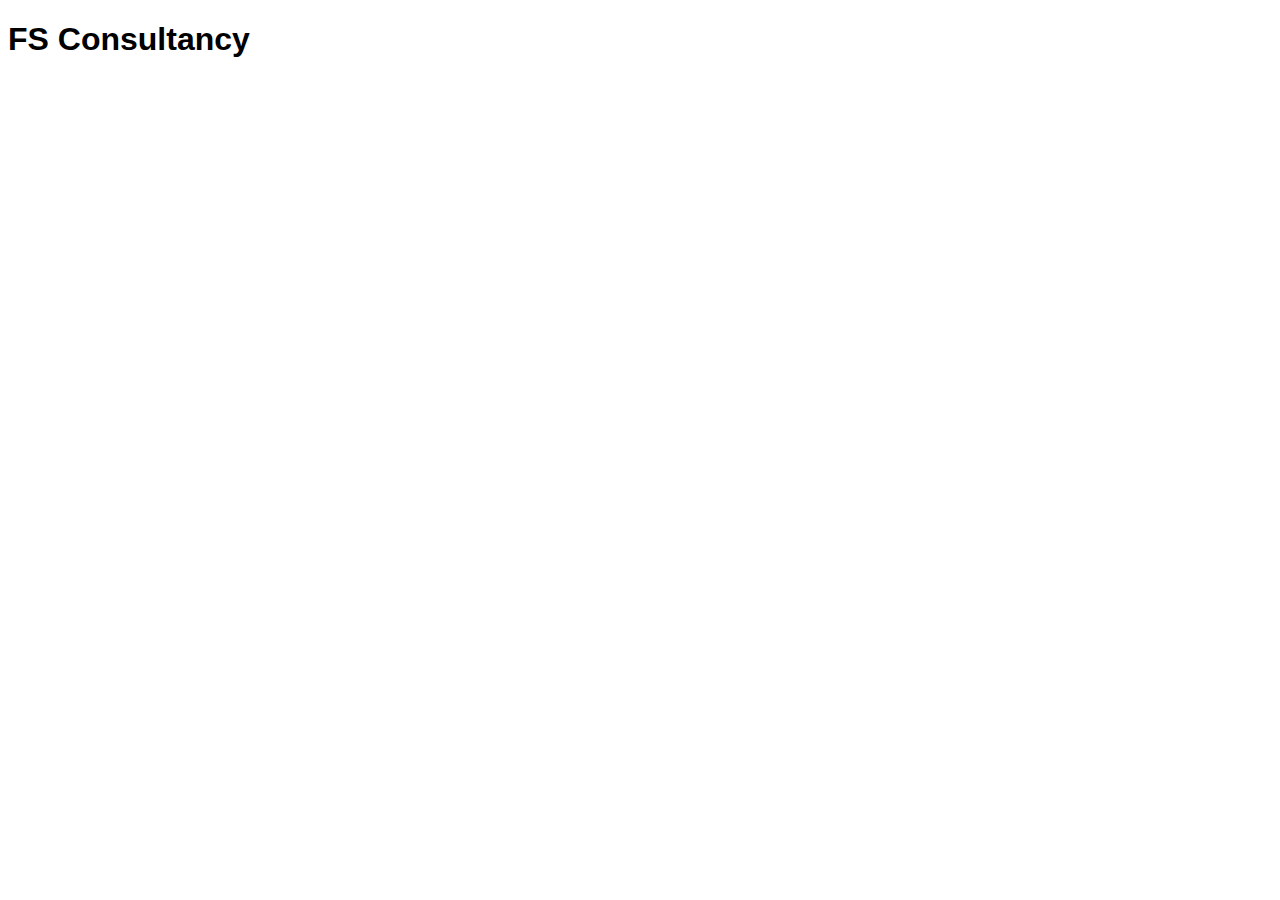
==== index.html @ ae6d1261 "stylesheeting" ====
<!DOCTYPE html>
<html lang="en">
<head>
  <meta charset="UTF-8">
  <meta name="viewport" content="width=device-width, initial-scale=1.0">
  <link rel="stylesheet" href="stylesheet.css">
  <title>FS Consultancy</title>
</head>
<body>
  <h1>FS Consultancy</h1>
</body>
</html>
---- stylesheet.css ----
body{
  font-family: 'Futura', sans-serif;
}
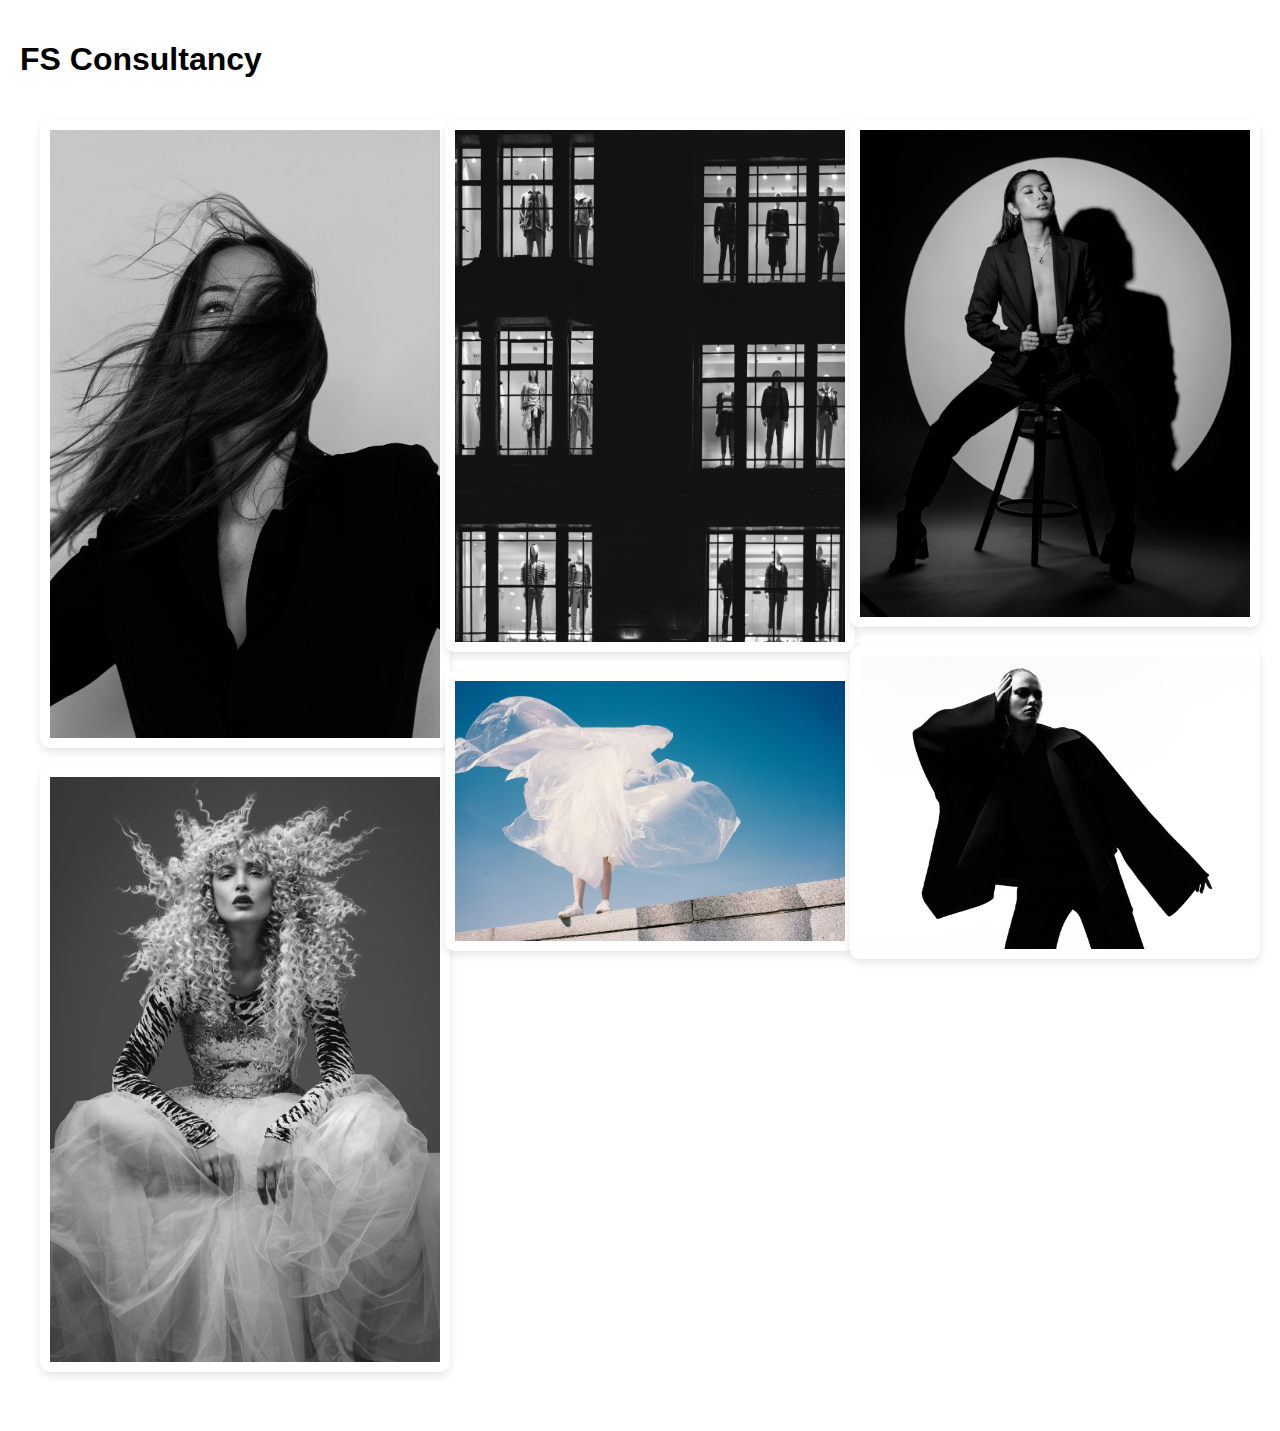
==== commit d702f412: "setting up" ====
--- a/index.html
+++ b/index.html
@@ -9,4 +9,22 @@
 <body>
   <h1>FS Consultancy</h1>
 </body>
+<div>
+  <!-- navbar and title -->
+</div>
+
+<div class="masonry-gallery">
+  <div class="masonry-item"><img src="mediaPint/ayo-ogunseinde-UqT55tGBqzI-unsplash.jpg" alt="Image 1"></div>
+  <div class="masonry-item"><img src="mediaPint/ben-scott-bCnM5P0gcpY-unsplash.jpg" alt="Image 2"></div>
+  <div class="masonry-item"><img src="mediaPint/clem-onojeghuo-HpEDSZukJqk-unsplash.jpg" alt="Image 3"></div>
+  <div class="masonry-item"><img src="mediaPint/karina-tess-H14pfhlfr24-unsplash.jpg" alt="Image 4"></div>
+  <div class="masonry-item"><img src="mediaPint/happy-face-emoji-mZ7ZsqrG4is-unsplash.jpg" alt="Image 5"></div>
+  <div class="masonry-item"><img src="mediaPint/malicki-m-beser-PKMvkg7vnUo-unsplash.jpg" alt="Image 6"></div>
+</div>
+</div>
+
+<div>
+  <!-- contact -->
+</div>
+</div>
 </html>--- a/stylesheet.css
+++ b/stylesheet.css
@@ -1,3 +1,44 @@
 body{
-  font-family: 'Futura', sans-serif;
-}+  font-family: 'Futura', sans-serif; 
+  padding: 20px;
+  margin: 0;
+}
+
+/* masonry project */
+.masonry-gallery {
+  column-count: 3; 
+  column-gap: 15px; 
+  padding: 20px;
+}
+
+.masonry-item {
+  display: inline-block;
+  width: 100%;
+  margin-bottom: 15px;
+}
+
+.masonry-item img {
+  width: 100%;
+  display: block;
+  border: 10px solid white; 
+  border-radius: 10px; 
+  box-shadow: 0px 4px 8px rgba(0, 0, 0, 0.1);
+  transition: transform 0.3s ease-in-out;
+}
+
+.masonry-item:hover img {
+  transform: scale(1.05);
+}
+
+/* Responsive Masonry */
+@media (max-width: 1024px) {
+  .masonry-gallery {
+    column-count: 2; 
+  }
+}
+
+@media (max-width: 600px) {
+  .masonry-gallery {
+    column-count: 2; 
+  }
+}
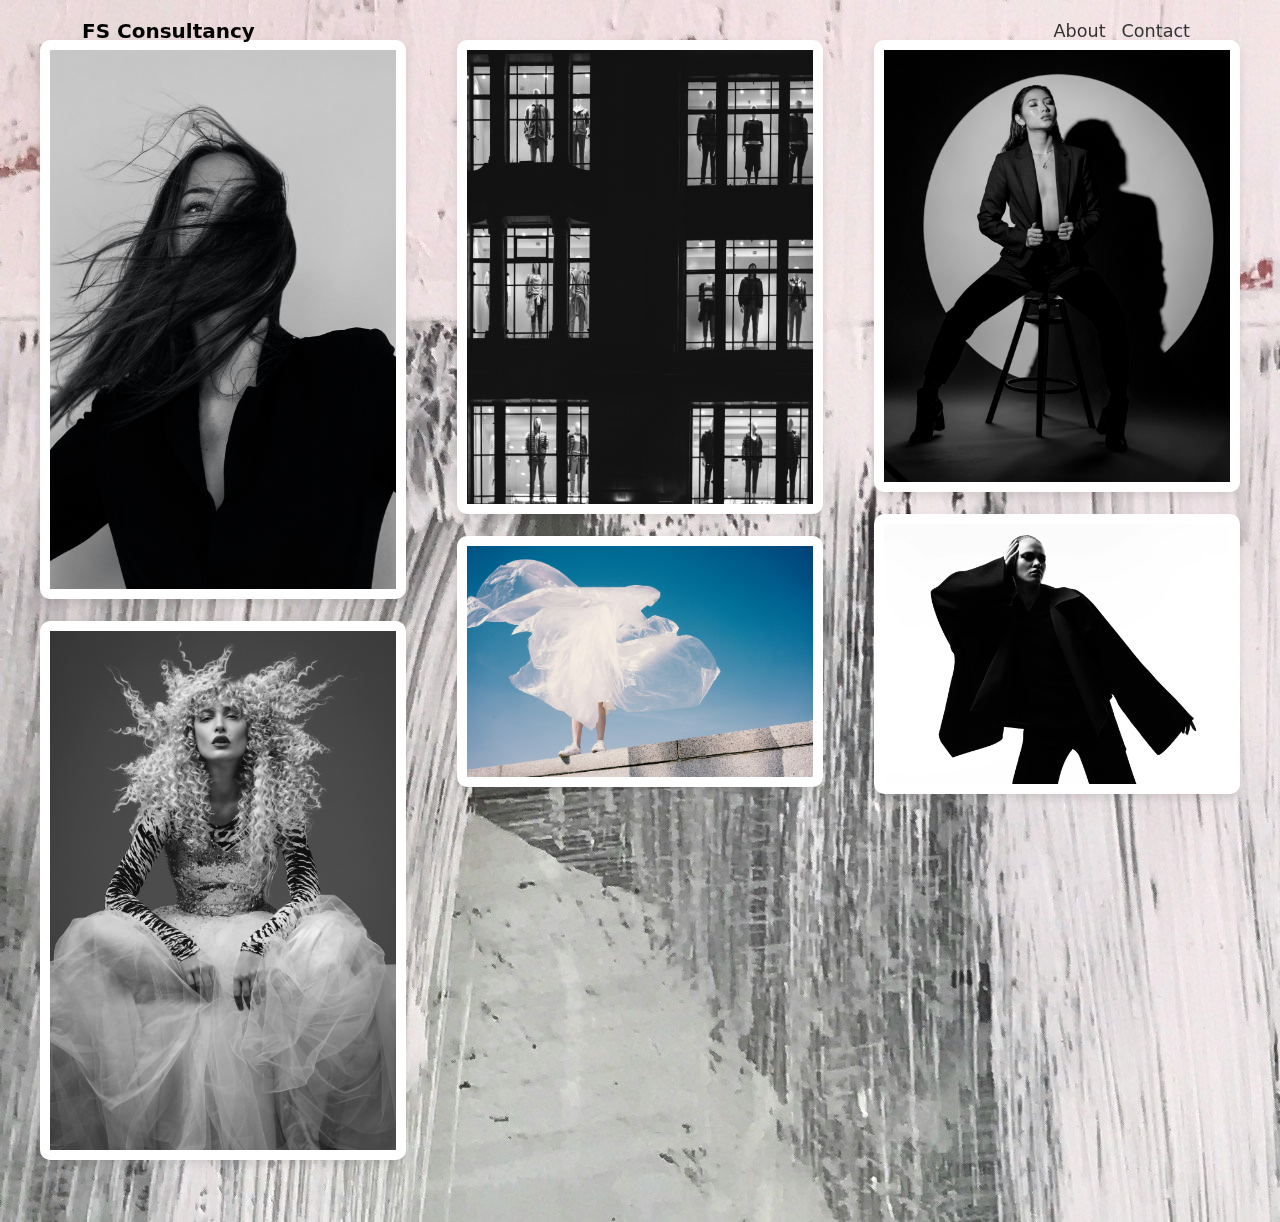
==== commit 7ab2190e: "Merge pull request #1 from cactusballs/edits" ====
--- a/index.html
+++ b/index.html
@@ -4,14 +4,30 @@
   <meta charset="UTF-8">
   <meta name="viewport" content="width=device-width, initial-scale=1.0">
   <link rel="stylesheet" href="stylesheet.css">
+  <link rel="stylesheet" href="https://cdn.jsdelivr.net/npm/bootstrap@5.3.2/dist/css/bootstrap.min.css">
+  <link rel="stylesheet" href="https://cdn.jsdelivr.net/npm/bootstrap-icons/font/bootstrap-icons.css">
   <title>FS Consultancy</title>
 </head>
 <body>
-  <h1>FS Consultancy</h1>
-</body>
-<div>
-  <!-- navbar and title -->
-</div>
+  <nav class="navbar navbar-expand-lg fixed-top">
+    <div class="container">
+      <a class="navbar-brand" href="#">FS Consultancy</a>
+      <button class="navbar-toggler" type="button" data-bs-toggle="collapse" data-bs-target="#navbarNav">
+        <span class="navbar-toggler-icon"></span>
+      </button>
+      <div class="collapse navbar-collapse" id="navbarNav">
+        <ul class="navbar-nav ms-auto">
+          <li class="nav-item">
+            <a class="nav-link" href="#">About</a>
+          </li>
+          <li class="nav-item">
+            <a class="nav-link" href="#">Contact</a>
+          </li>
+        </ul>
+      </div>
+    </div>
+  </nav>    
+
 
 <div class="masonry-gallery">
   <div class="masonry-item"><img src="mediaPint/ayo-ogunseinde-UqT55tGBqzI-unsplash.jpg" alt="Image 1"></div>
@@ -27,4 +43,5 @@
   <!-- contact -->
 </div>
 </div>
+</body>
 </html>--- a/stylesheet.css
+++ b/stylesheet.css
@@ -2,12 +2,70 @@
   font-family: 'Futura', sans-serif; 
   padding: 20px;
   margin: 0;
+  background-image: url('backgroundImages/josep-martins-l3-erg8nPRU-unsplash.jpg');
+}
+
+/* Navvy b */
+.navbar {
+  width: 100%;
+  background: transparent;
+  box-shadow: none;
+  padding: 15px 20px;
+  margin-bottom: 5vh;
+}
+
+.navbar-brand {
+  font-size: 1.5rem;
+  font-weight: bold;
+}
+
+.navbar-nav .nav-link {
+  font-size: 1.1rem;
+  color: #333;
+  padding: 10px 15px;
+}
+
+.navbar-nav .nav-link:hover {
+  color: #555;
+}
+
+/* Mobile Styles */
+@media (max-width: 991px) {
+  .navbar {
+    padding: 10px 15px;
+  }
+
+  .navbar-toggler {
+    border: none;
+    outline: none;
+  }
+
+  .navbar-toggler-icon {
+    width: 30px;
+    height: 30px;
+  }
+
+  .navbar-collapse {
+    text-align: center;
+    background: rgba(255, 255, 255, 0.9);
+    padding: 10px;
+  }
+
+  .navbar-nav {
+    width: 100%;
+  }
+
+  .navbar-nav .nav-link {
+    padding: 10px;
+    display: block;
+    font-size: 1.2rem;
+  }
 }
 
 /* masonry project */
 .masonry-gallery {
   column-count: 3; 
-  column-gap: 15px; 
+  column-gap: 4vw; 
   padding: 20px;
 }
 
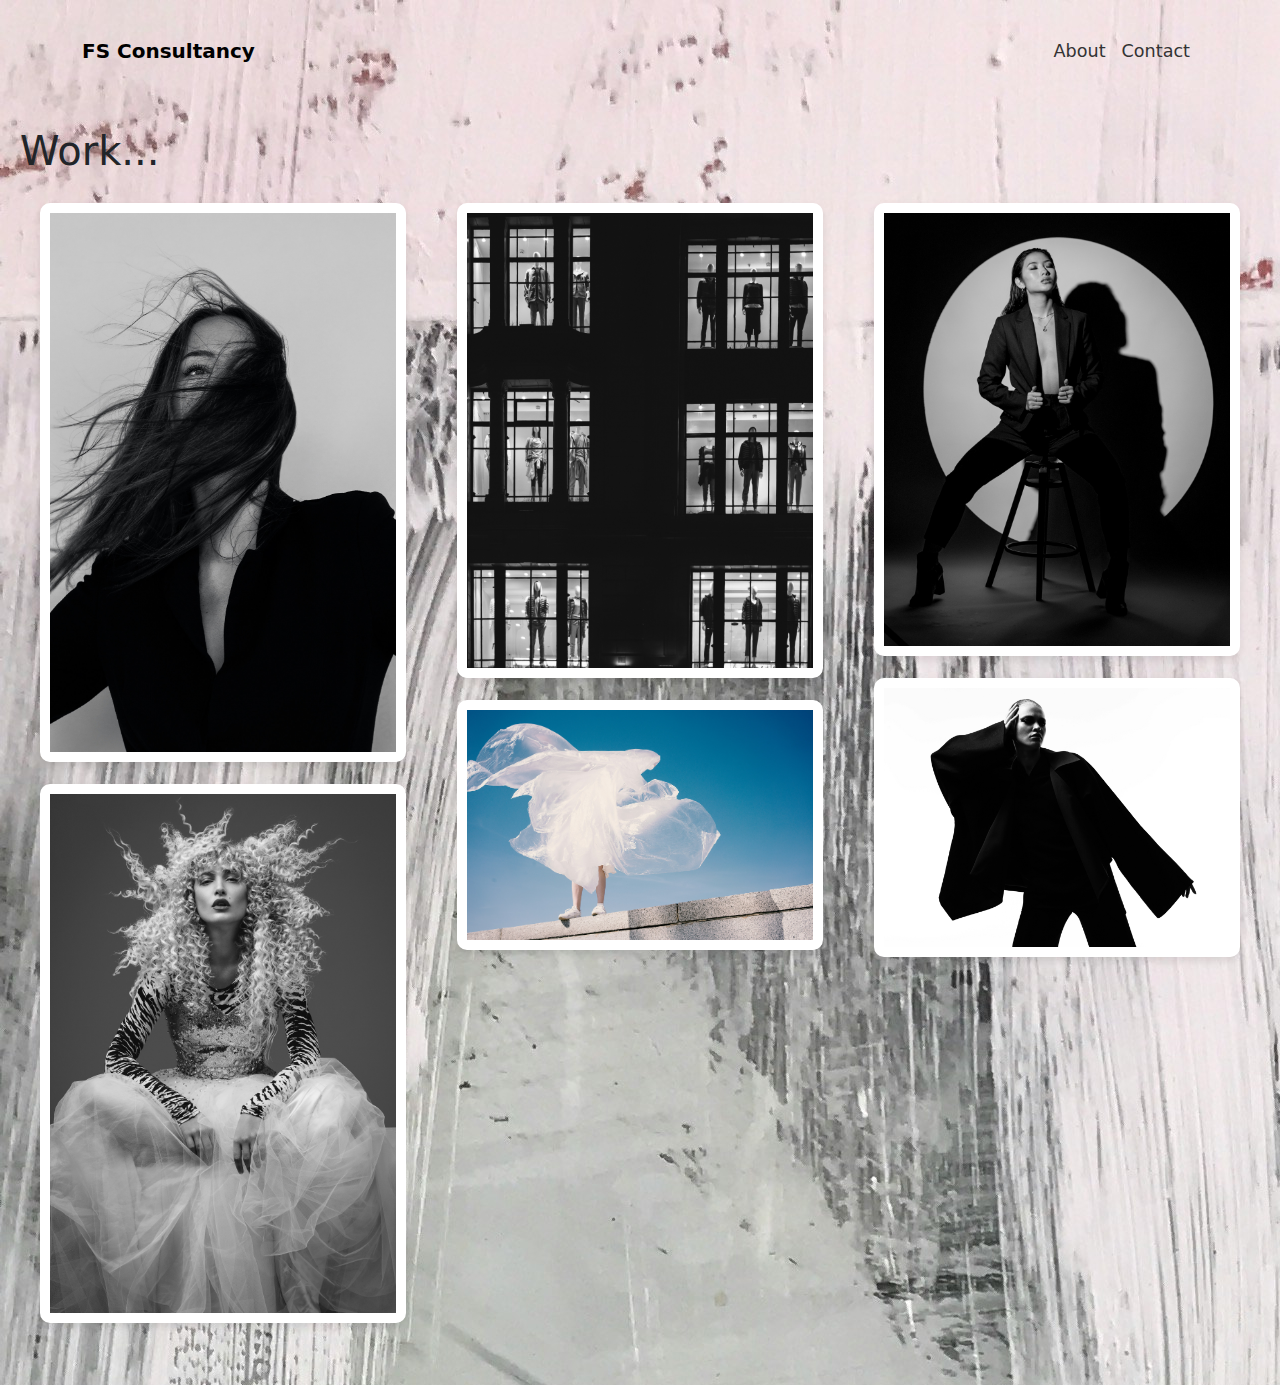
==== commit f16344d1: "almost there" ====
--- a/index.html
+++ b/index.html
@@ -6,10 +6,13 @@
   <link rel="stylesheet" href="stylesheet.css">
   <link rel="stylesheet" href="https://cdn.jsdelivr.net/npm/bootstrap@5.3.2/dist/css/bootstrap.min.css">
   <link rel="stylesheet" href="https://cdn.jsdelivr.net/npm/bootstrap-icons/font/bootstrap-icons.css">
+  <script src="https://cdn.jsdelivr.net/npm/@popperjs/core@2.11.6/dist/umd/popper.min.js" defer></script>
+  <script src="https://cdn.jsdelivr.net/npm/bootstrap@5.3.2/dist/js/bootstrap.min.js" defer></script>
   <title>FS Consultancy</title>
 </head>
 <body>
-  <nav class="navbar navbar-expand-lg fixed-top">
+<div class="nav">
+  <nav class="navbar navbar-expand-lg top">
     <div class="container">
       <a class="navbar-brand" href="#">FS Consultancy</a>
       <button class="navbar-toggler" type="button" data-bs-toggle="collapse" data-bs-target="#navbarNav">
@@ -18,7 +21,7 @@
       <div class="collapse navbar-collapse" id="navbarNav">
         <ul class="navbar-nav ms-auto">
           <li class="nav-item">
-            <a class="nav-link" href="#">About</a>
+            <a class="nav-link" href="about/about.html">About</a>
           </li>
           <li class="nav-item">
             <a class="nav-link" href="#">Contact</a>
@@ -27,8 +30,10 @@
       </div>
     </div>
   </nav>    
-
-
+</div>
+<div class="work">
+  <h1>Work...</h1>
+</div>
 <div class="masonry-gallery">
   <div class="masonry-item"><img src="mediaPint/ayo-ogunseinde-UqT55tGBqzI-unsplash.jpg" alt="Image 1"></div>
   <div class="masonry-item"><img src="mediaPint/ben-scott-bCnM5P0gcpY-unsplash.jpg" alt="Image 2"></div>
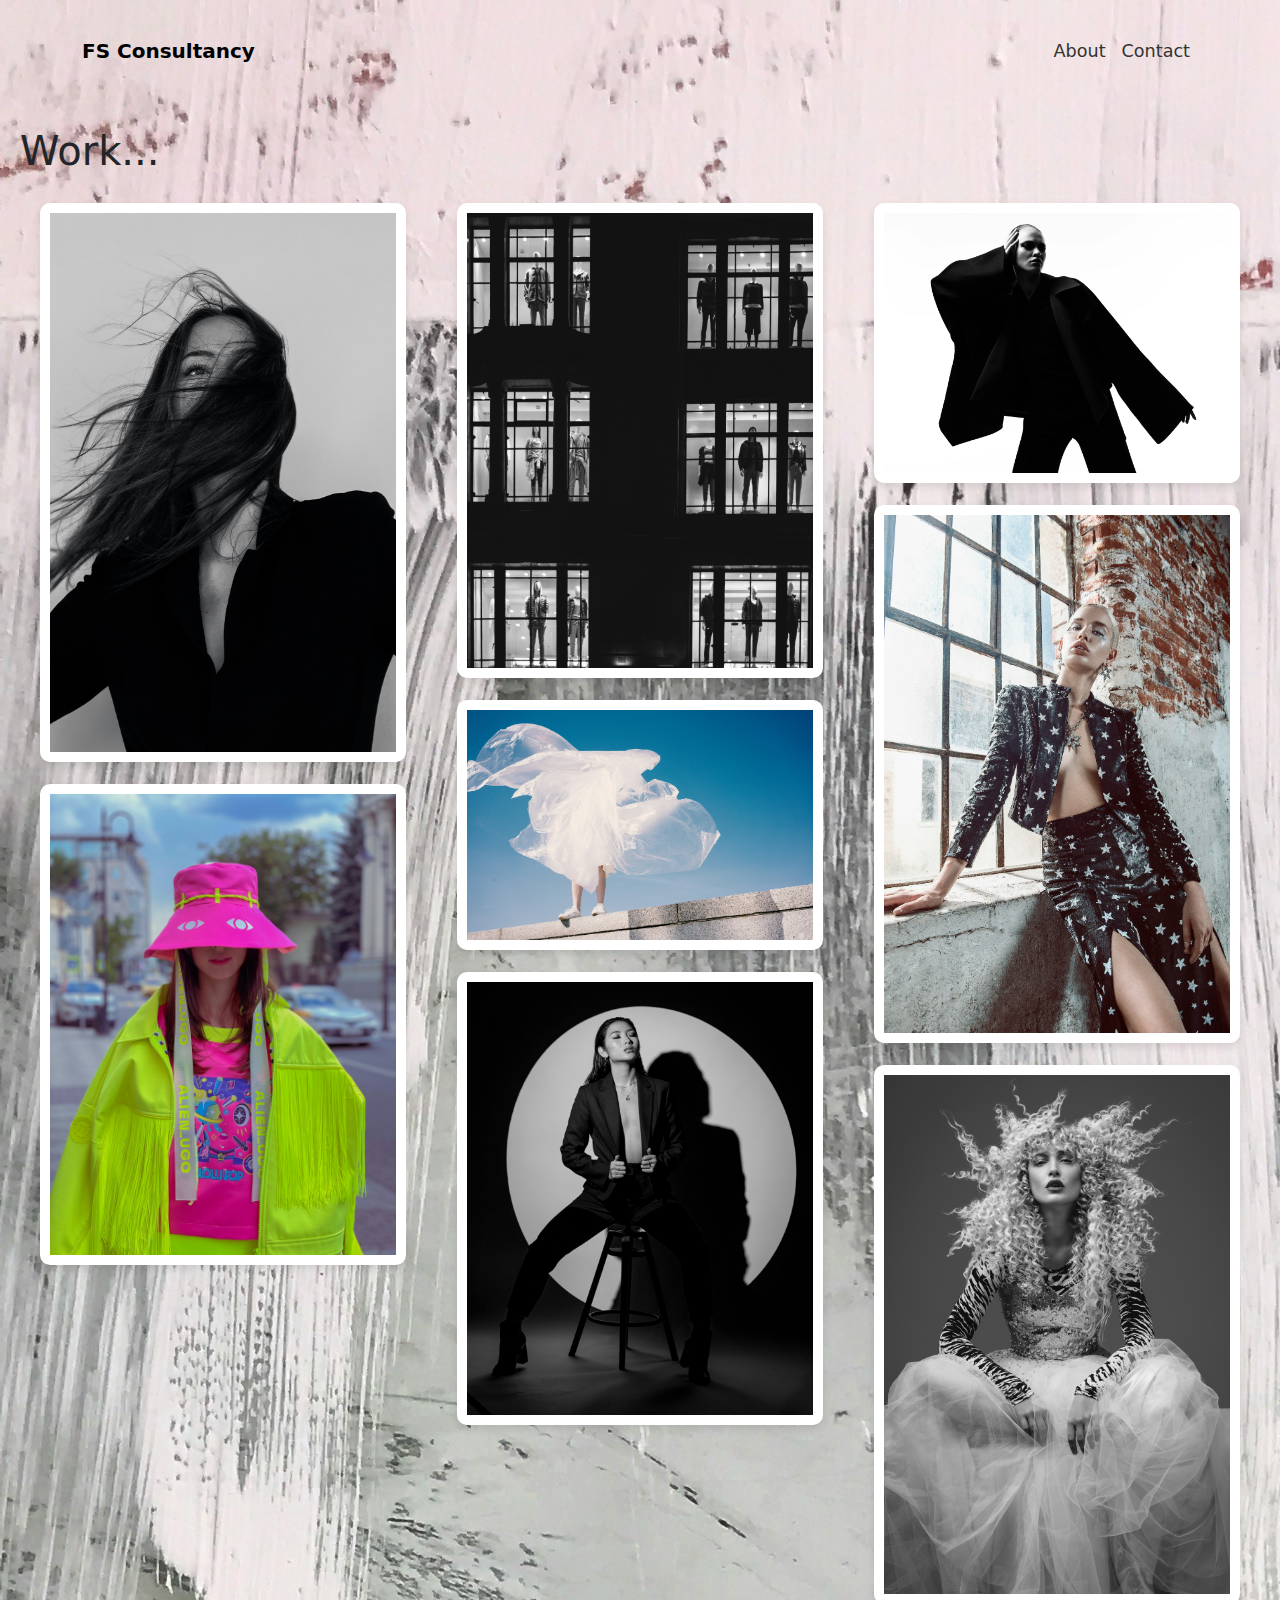
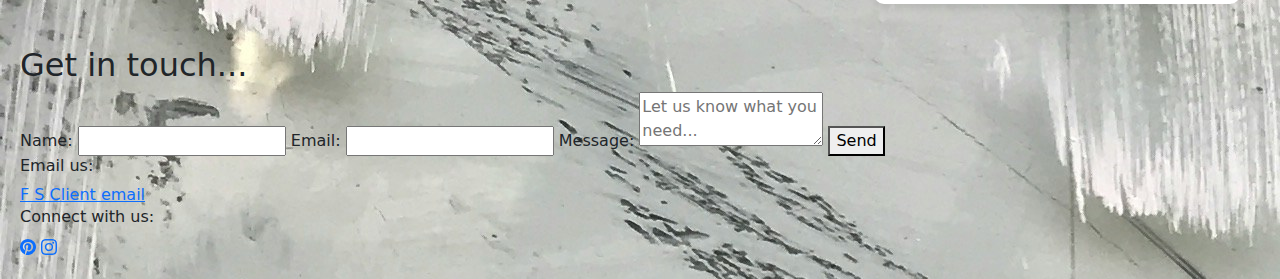
==== commit eefcf5e6: "adding in nav links" ====
--- a/index.html
+++ b/index.html
@@ -7,7 +7,7 @@
   <link rel="stylesheet" href="https://cdn.jsdelivr.net/npm/bootstrap@5.3.2/dist/css/bootstrap.min.css">
   <link rel="stylesheet" href="https://cdn.jsdelivr.net/npm/bootstrap-icons/font/bootstrap-icons.css">
   <script src="https://cdn.jsdelivr.net/npm/@popperjs/core@2.11.6/dist/umd/popper.min.js" defer></script>
-  <script src="https://cdn.jsdelivr.net/npm/bootstrap@5.3.2/dist/js/bootstrap.min.js" defer></script>
+  <script src="https://cdn.jsdelivr.net/npm/bootstrap@5.3.2/dist/js/bootstrap.min.js" defer></script>   
   <title>FS Consultancy</title>
 </head>
 <body>
@@ -24,29 +24,64 @@
             <a class="nav-link" href="about/about.html">About</a>
           </li>
           <li class="nav-item">
-            <a class="nav-link" href="#">Contact</a>
+            <a class="nav-link" href="#contactSection">Contact</a>
           </li>
         </ul>
       </div>
     </div>
-  </nav>    
+  </nav>      
 </div>
 <div class="work">
   <h1>Work...</h1>
 </div>
 <div class="masonry-gallery">
-  <div class="masonry-item"><img src="mediaPint/ayo-ogunseinde-UqT55tGBqzI-unsplash.jpg" alt="Image 1"></div>
-  <div class="masonry-item"><img src="mediaPint/ben-scott-bCnM5P0gcpY-unsplash.jpg" alt="Image 2"></div>
-  <div class="masonry-item"><img src="mediaPint/clem-onojeghuo-HpEDSZukJqk-unsplash.jpg" alt="Image 3"></div>
-  <div class="masonry-item"><img src="mediaPint/karina-tess-H14pfhlfr24-unsplash.jpg" alt="Image 4"></div>
-  <div class="masonry-item"><img src="mediaPint/happy-face-emoji-mZ7ZsqrG4is-unsplash.jpg" alt="Image 5"></div>
-  <div class="masonry-item"><img src="mediaPint/malicki-m-beser-PKMvkg7vnUo-unsplash.jpg" alt="Image 6"></div>
-</div>
+  <div class="masonry-item"><img src="mediaPint/ayo-ogunseinde-UqT55tGBqzI-unsplash.jpg" alt=""></div>
+  <div class="masonry-item"><img src="mediaPint/tanya-layko-QINaeQQHghQ-unsplash.jpg" alt=""></div>
+  <div class="masonry-item"><img src="mediaPint/clem-onojeghuo-HpEDSZukJqk-unsplash.jpg" alt=""></div>
+  <div class="masonry-item"><img src="mediaPint/karina-tess-H14pfhlfr24-unsplash.jpg" alt=""></div>
+  <div class="masonry-item"><img src="mediaPint/happy-face-emoji-mZ7ZsqrG4is-unsplash.jpg" alt=""></div>
+  <div class="masonry-item"><img src="mediaPint/malicki-m-beser-PKMvkg7vnUo-unsplash.jpg" alt=""></div>
+  <div class="masonry-item"><img src="mediaPint/naeim-jafari--VNyN-lZ1pE-unsplash.jpg" alt=""></div>
+  <div class="masonry-item"><img src="mediaPint/ben-scott-bCnM5P0gcpY-unsplash.jpg" alt="   "></div>
 </div>
 
-<div>
-  <!-- contact -->
-</div>
+
+
+<div id="contactSection" class="contactSection">
+  <div class="contactFormContainer">
+    <div class="contactForm">
+      <form action="https://api.web3forms.com/submit" method="POST">
+        <h2>Get in touch...</h2>
+        <input type="hidden" name="access_key" value="PUT HEY HERE">
+        <label for="name">Name:</label>
+        <input type="text" id="name" name="first_name">
+        
+        <label for="email">Email:</label>
+        <input type="email" id="email" name="email">
+        
+        <label for="message">Message:</label>
+        <textarea placeholder="Let us know what you need..." name="message"></textarea>
+        
+        <input type="checkbox" name="botcheck" class="hidden" style="display: none;">
+        <input type="hidden" name="redirect" value="confirmation page/confirmation.html">
+        <button id="submitButton" type="submit">Send</button>
+      </form>
+    </div>
+    <div class="ourContact">
+      <h6>Email us:</h6>
+      <a href="mailto:keiras.candles246@gmail.com">F S Client email</a>
+      <h6>Connect with us:</h6>
+        <div id="socials">
+        <a href="https://uk.pinterest.com/" target="_blank">
+          <svg xmlns="http://www.w3.org/2000/svg" width="16" height="16" fill="currentColor" class="bi bi-pinterest" viewBox="0 0 16 16">
+            <path d="M8 0a8 8 0 0 0-2.915 15.452c-.07-.633-.134-1.606.027-2.297.146-.625.938-3.977.938-3.977s-.239-.479-.239-1.187c0-1.113.645-1.943 1.448-1.943.682 0 1.012.512 1.012 1.127 0 .686-.437 1.712-.663 2.663-.188.796.4 1.446 1.185 1.446 1.422 0 2.515-1.5 2.515-3.664 0-1.915-1.377-3.254-3.342-3.254-2.276 0-3.612 1.707-3.612 3.471 0 .688.265 1.425.595 1.826a.24.24 0 0 1 .056.23c-.061.252-.196.796-.222.907-.035.146-.116.177-.268.107-1-.465-1.624-1.926-1.624-3.1 0-2.523 1.834-4.84 5.286-4.84 2.775 0 4.932 1.977 4.932 4.62 0 2.757-1.739 4.976-4.151 4.976-.811 0-1.573-.421-1.834-.919l-.498 1.902c-.181.695-.669 1.566-.995 2.097A8 8 0 1 0 8 0"/>
+          </svg></a>
+          <a href="https://www.instagram.com target="_blank"><svg xmlns="http://www.w3.org/2000/svg" width="16" height="16" fill="currentColor" class="bi bi-instagram" viewBox="0 0 16 16">
+          <path d="M8 0C5.829 0 5.556.01 4.703.048 3.85.088 3.269.222 2.76.42a3.9 3.9 0 0 0-1.417.923A3.9 3.9 0 0 0 .42 2.76C.222 3.268.087 3.85.048 4.7.01 5.555 0 5.827 0 8.001c0 2.172.01 2.444.048 3.297.04.852.174 1.433.372 1.942.205.526.478.972.923 1.417.444.445.89.719 1.416.923.51.198 1.09.333 1.942.372C5.555 15.99 5.827 16 8 16s2.444-.01 3.298-.048c.851-.04 1.434-.174 1.943-.372a3.9 3.9 0 0 0 1.416-.923c.445-.445.718-.891.923-1.417.197-.509.332-1.09.372-1.942C15.99 10.445 16 10.173 16 8s-.01-2.445-.048-3.299c-.04-.851-.175-1.433-.372-1.941a3.9 3.9 0 0 0-.923-1.417A3.9 3.9 0 0 0 13.24.42c-.51-.198-1.092-.333-1.943-.372C10.443.01 10.172 0 7.998 0zm-.717 1.442h.718c2.136 0 2.389.007 3.232.046.78.035 1.204.166 1.486.275.373.145.64.319.92.599s.453.546.598.92c.11.281.24.705.275 1.485.039.843.047 1.096.047 3.231s-.008 2.389-.047 3.232c-.035.78-.166 1.203-.275 1.485a2.5 2.5 0 0 1-.599.919c-.28.28-.546.453-.92.598-.28.11-.704.24-1.485.276-.843.038-1.096.047-3.232.047s-2.39-.009-3.233-.047c-.78-.036-1.203-.166-1.485-.276a2.5 2.5 0 0 1-.92-.598 2.5 2.5 0 0 1-.6-.92c-.109-.281-.24-.705-.275-1.485-.038-.843-.046-1.096-.046-3.233s.008-2.388.046-3.231c.036-.78.166-1.204.276-1.486.145-.373.319-.64.599-.92s.546-.453.92-.598c.282-.11.705-.24 1.485-.276.738-.034 1.024-.044 2.515-.045zm4.988 1.328a.96.96 0 1 0 0 1.92.96.96 0 0 0 0-1.92m-4.27 1.122a4.109 4.109 0 1 0 0 8.217 4.109 4.109 0 0 0 0-8.217m0 1.441a2.667 2.667 0 1 1 0 5.334 2.667 2.667 0 0 1 0-5.334"/>
+         </svg></a>
+        </div>
+    </div>
+  </div>
 </div>
 </body>
 </html>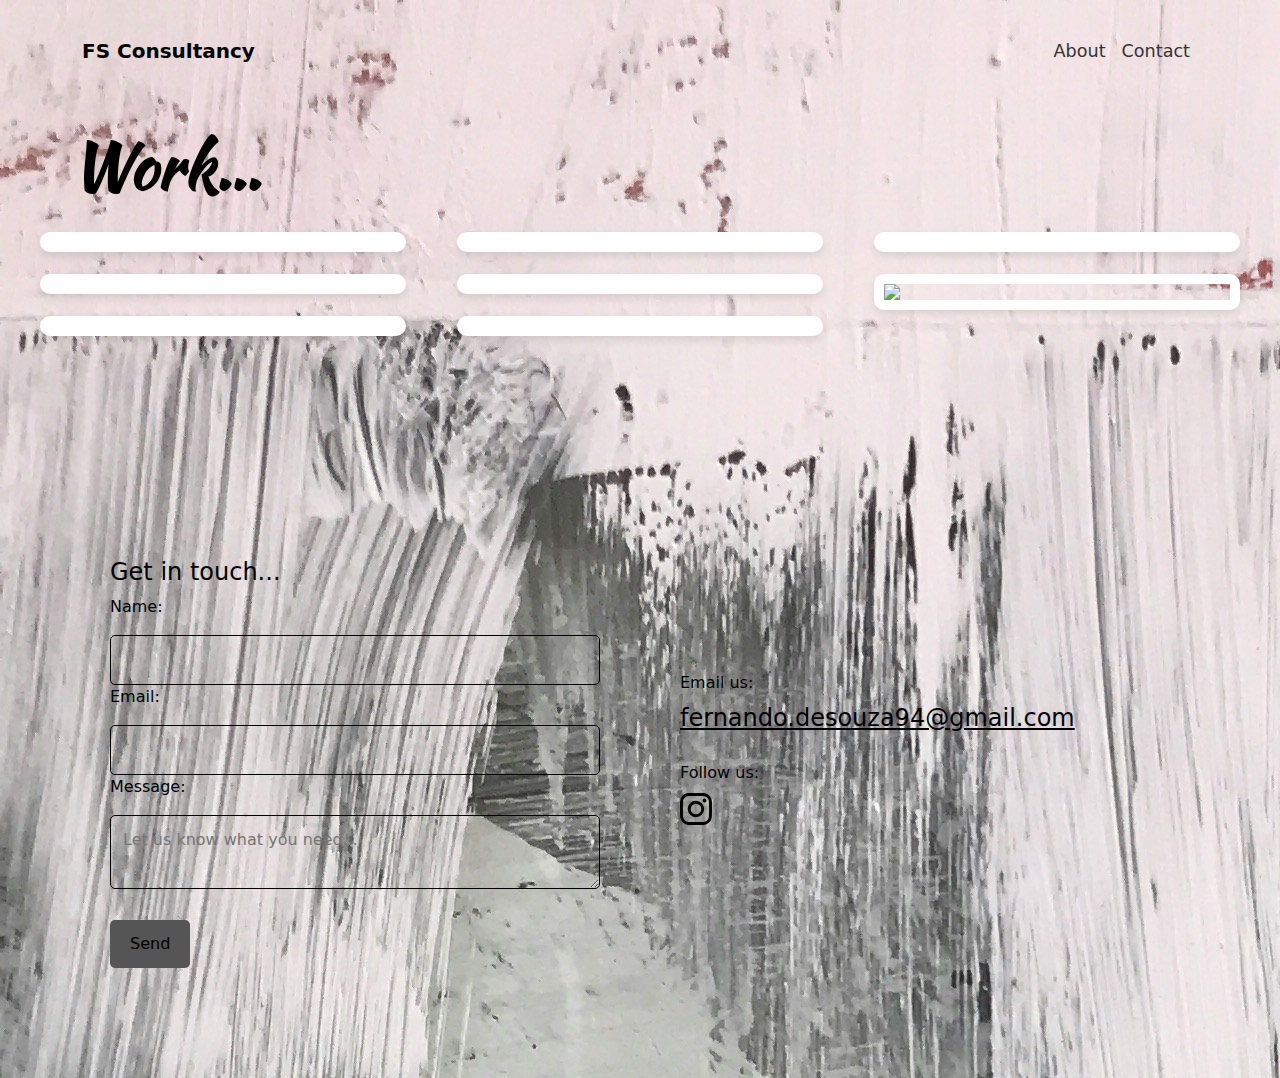
==== commit 246a2a9e: "changes to keep" ====
--- a/index.html
+++ b/index.html
@@ -8,6 +8,9 @@
   <link rel="stylesheet" href="https://cdn.jsdelivr.net/npm/bootstrap-icons/font/bootstrap-icons.css">
   <script src="https://cdn.jsdelivr.net/npm/@popperjs/core@2.11.6/dist/umd/popper.min.js" defer></script>
   <script src="https://cdn.jsdelivr.net/npm/bootstrap@5.3.2/dist/js/bootstrap.min.js" defer></script>   
+  <link rel="preconnect" href="https://fonts.googleapis.com">
+  <link rel="preconnect" href="https://fonts.gstatic.com" crossorigin>
+  <link href="https://fonts.googleapis.com/css2?family=Kaushan+Script&display=swap" rel="stylesheet">
   <title>FS Consultancy</title>
 </head>
 <body>
@@ -45,14 +48,13 @@
   <div class="masonry-item"><img src="mediaPint/ben-scott-bCnM5P0gcpY-unsplash.jpg" alt="   "></div>
 </div>
 
-
-
+<!-- contact  -->
 <div id="contactSection" class="contactSection">
   <div class="contactFormContainer">
     <div class="contactForm">
       <form action="https://api.web3forms.com/submit" method="POST">
         <h2>Get in touch...</h2>
-        <input type="hidden" name="access_key" value="PUT HEY HERE">
+        <input type="hidden" name="access_key" value="fd06ac50-5092-45fd-9189-bc61feef0d43">
         <label for="name">Name:</label>
         <input type="text" id="name" name="first_name">
         
@@ -69,19 +71,17 @@
     </div>
     <div class="ourContact">
       <h6>Email us:</h6>
-      <a href="mailto:keiras.candles246@gmail.com">F S Client email</a>
-      <h6>Connect with us:</h6>
+      <a href="mailto:fernando.desouza94@gmail.com">fernando.desouza94@gmail.com</a>
+      <h6>Follow us:</h6>
         <div id="socials">
-        <a href="https://uk.pinterest.com/" target="_blank">
-          <svg xmlns="http://www.w3.org/2000/svg" width="16" height="16" fill="currentColor" class="bi bi-pinterest" viewBox="0 0 16 16">
-            <path d="M8 0a8 8 0 0 0-2.915 15.452c-.07-.633-.134-1.606.027-2.297.146-.625.938-3.977.938-3.977s-.239-.479-.239-1.187c0-1.113.645-1.943 1.448-1.943.682 0 1.012.512 1.012 1.127 0 .686-.437 1.712-.663 2.663-.188.796.4 1.446 1.185 1.446 1.422 0 2.515-1.5 2.515-3.664 0-1.915-1.377-3.254-3.342-3.254-2.276 0-3.612 1.707-3.612 3.471 0 .688.265 1.425.595 1.826a.24.24 0 0 1 .056.23c-.061.252-.196.796-.222.907-.035.146-.116.177-.268.107-1-.465-1.624-1.926-1.624-3.1 0-2.523 1.834-4.84 5.286-4.84 2.775 0 4.932 1.977 4.932 4.62 0 2.757-1.739 4.976-4.151 4.976-.811 0-1.573-.421-1.834-.919l-.498 1.902c-.181.695-.669 1.566-.995 2.097A8 8 0 1 0 8 0"/>
-          </svg></a>
-          <a href="https://www.instagram.com target="_blank"><svg xmlns="http://www.w3.org/2000/svg" width="16" height="16" fill="currentColor" class="bi bi-instagram" viewBox="0 0 16 16">
+          <a href="https://www.instagram.com/fs_clients?utm_source=ig_web_button_share_sheet&igsh=ZDNlZDc0MzIxNw==" target="_blank"><svg xmlns="http://www.w3.org/2000/svg" width="16" height="16" fill="currentColor" class="bi bi-instagram" viewBox="0 0 16 16">
           <path d="M8 0C5.829 0 5.556.01 4.703.048 3.85.088 3.269.222 2.76.42a3.9 3.9 0 0 0-1.417.923A3.9 3.9 0 0 0 .42 2.76C.222 3.268.087 3.85.048 4.7.01 5.555 0 5.827 0 8.001c0 2.172.01 2.444.048 3.297.04.852.174 1.433.372 1.942.205.526.478.972.923 1.417.444.445.89.719 1.416.923.51.198 1.09.333 1.942.372C5.555 15.99 5.827 16 8 16s2.444-.01 3.298-.048c.851-.04 1.434-.174 1.943-.372a3.9 3.9 0 0 0 1.416-.923c.445-.445.718-.891.923-1.417.197-.509.332-1.09.372-1.942C15.99 10.445 16 10.173 16 8s-.01-2.445-.048-3.299c-.04-.851-.175-1.433-.372-1.941a3.9 3.9 0 0 0-.923-1.417A3.9 3.9 0 0 0 13.24.42c-.51-.198-1.092-.333-1.943-.372C10.443.01 10.172 0 7.998 0zm-.717 1.442h.718c2.136 0 2.389.007 3.232.046.78.035 1.204.166 1.486.275.373.145.64.319.92.599s.453.546.598.92c.11.281.24.705.275 1.485.039.843.047 1.096.047 3.231s-.008 2.389-.047 3.232c-.035.78-.166 1.203-.275 1.485a2.5 2.5 0 0 1-.599.919c-.28.28-.546.453-.92.598-.28.11-.704.24-1.485.276-.843.038-1.096.047-3.232.047s-2.39-.009-3.233-.047c-.78-.036-1.203-.166-1.485-.276a2.5 2.5 0 0 1-.92-.598 2.5 2.5 0 0 1-.6-.92c-.109-.281-.24-.705-.275-1.485-.038-.843-.046-1.096-.046-3.233s.008-2.388.046-3.231c.036-.78.166-1.204.276-1.486.145-.373.319-.64.599-.92s.546-.453.92-.598c.282-.11.705-.24 1.485-.276.738-.034 1.024-.044 2.515-.045zm4.988 1.328a.96.96 0 1 0 0 1.92.96.96 0 0 0 0-1.92m-4.27 1.122a4.109 4.109 0 1 0 0 8.217 4.109 4.109 0 0 0 0-8.217m0 1.441a2.667 2.667 0 1 1 0 5.334 2.667 2.667 0 0 1 0-5.334"/>
          </svg></a>
         </div>
     </div>
   </div>
 </div>
+  </div>
+</div>
 </body>
 </html>--- a/stylesheet.css
+++ b/stylesheet.css
@@ -63,10 +63,19 @@
 }
 
 /* masonry project */
+.work h1{
+  font-size: 4rem;
+  font-weight: 900;
+  color: black;
+  margin-left: 4vw;
+  font-family: "Kaushan Script", cursive;
+;
+}
 .masonry-gallery {
   column-count: 3; 
   column-gap: 4vw; 
   padding: 20px;
+  
 }
 
 .masonry-item {
@@ -100,3 +109,115 @@
     column-count: 2; 
   }
 }
+
+
+/* contact */
+.contactSection {
+  display: flex;
+  justify-content: center;
+  padding: 50px;
+  color: black;
+  margin-top: 10vh;
+}
+
+.contactFormContainer {
+  display: flex;
+  justify-content: space-between;
+  width: 100%;
+  max-width: 1200px;
+}
+
+.contactForm {
+  background-color: transparent; 
+  border-radius: 50px;
+  padding: 40px;
+  width: 50%;
+  box-shadow: none;
+
+}
+
+.contactForm h2 {
+  font-size: 1.5em;
+
+}
+
+.contactForm input[type="text"],
+.contactForm input[type="email"],
+.contactForm textarea {
+  width: 100%;
+  margin-top: 1em;
+  padding: 12px;
+  border: 1px solid black;
+  border-radius: 5px;
+  background-color: transparent; 
+  color: white; 
+}
+
+.contactForm button {
+  margin-top: 1.5em;
+  padding: 12px 20px;
+  background-color: #555; 
+  border: none;
+  border-radius: 5px;
+}
+
+.ourContact {
+  padding: 40px;
+  width: 50%;
+  display: flex;
+  flex-direction: column;
+  justify-content: center;
+}
+
+.ourContact p,
+.ourContact a {
+  font-size: 1.5em;
+  color: black; 
+  margin-bottom: 3vh;
+}
+
+.ourContact h6{
+  font-size: 1em;
+}
+
+.ourContact a:hover {
+  text-decoration: underline;
+  color: #ccc; 
+}
+
+#socials {
+  display: flex;
+  gap: 10px; 
+  align-items: center; 
+}
+
+#socials svg {
+  display: inline-flex;
+  justify-content: center;
+  align-items: center;
+  width: 32px; 
+  height: 32px;
+  color: black;
+}
+
+@media (max-width: 768px) {
+  .contactFormContainer {
+    flex-direction: column;
+    align-items: center;
+  }
+
+  .contactForm, 
+  .ourContact {
+    width: 120%;
+    text-align: center;
+  }
+
+  .contactForm {
+    margin-bottom: 20px;
+  }
+
+  #socials {
+    justify-items: center;
+    align-self: center;
+  } 
+}
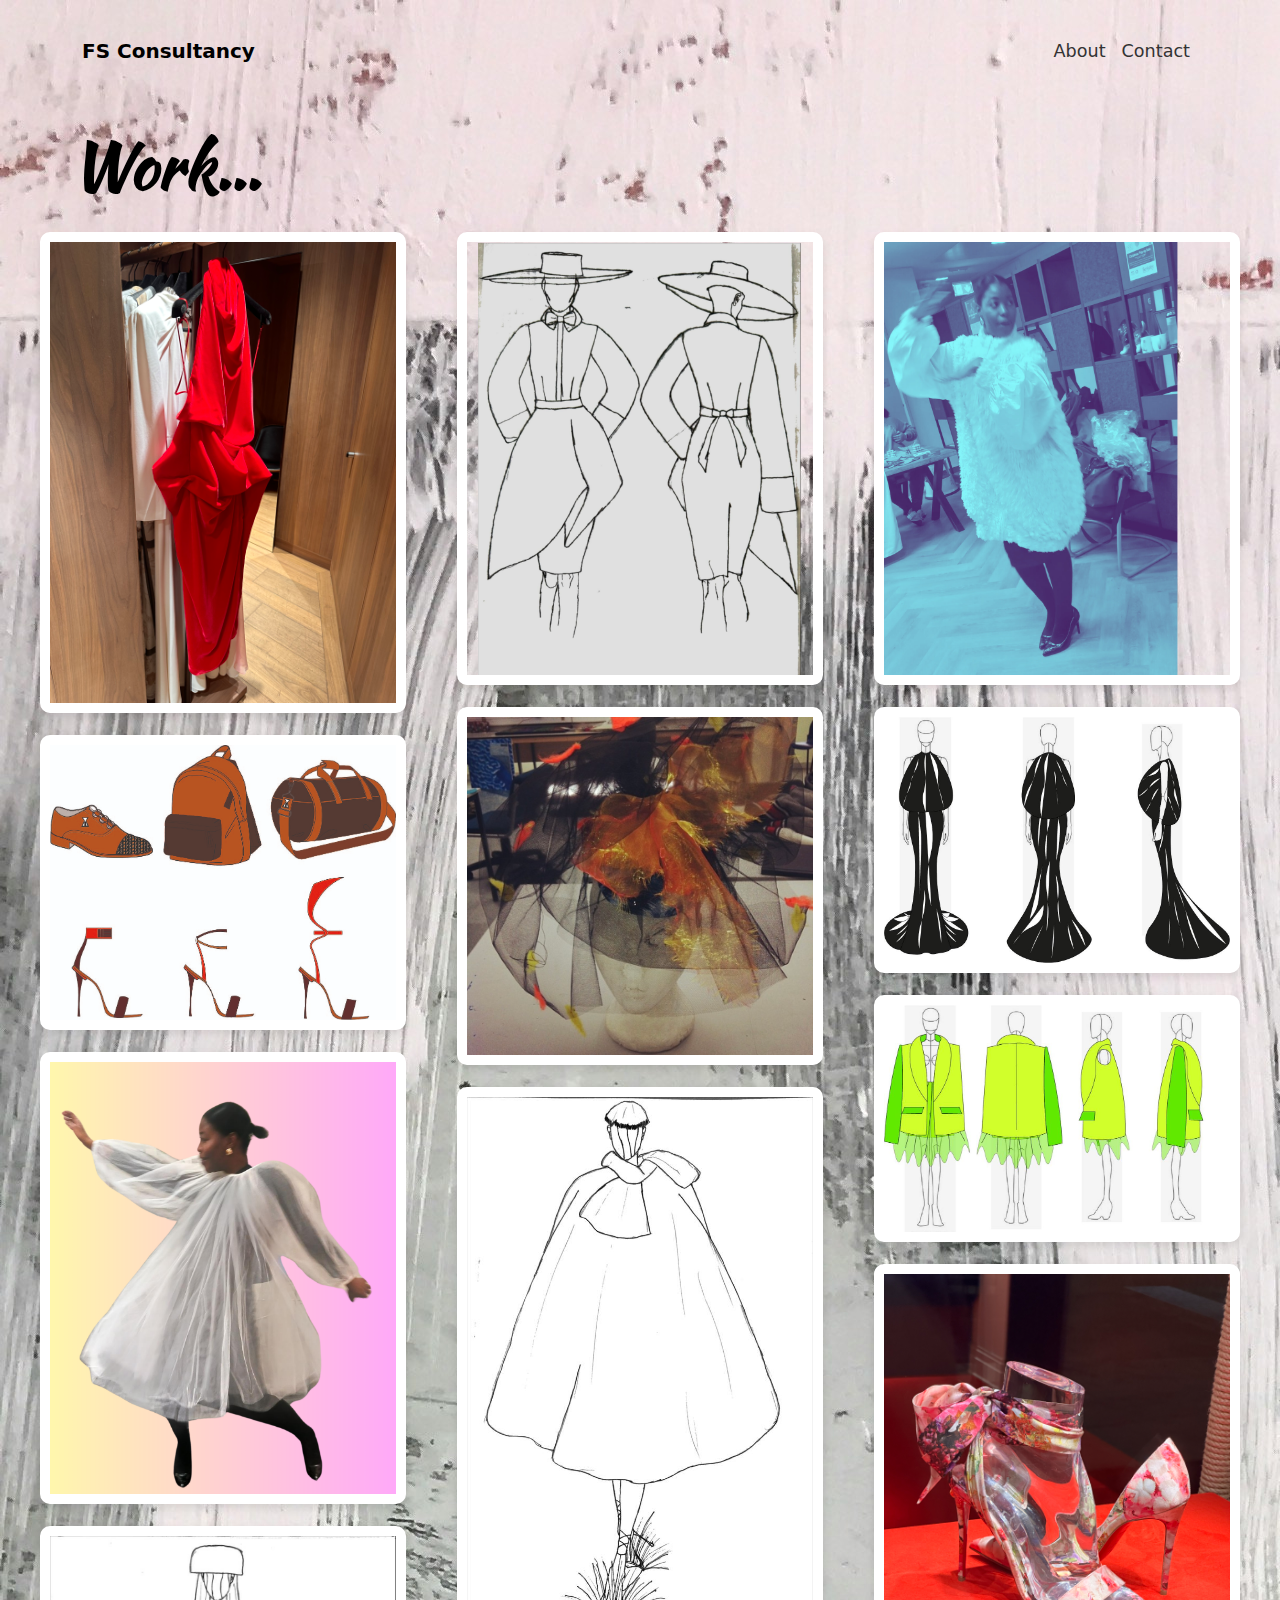
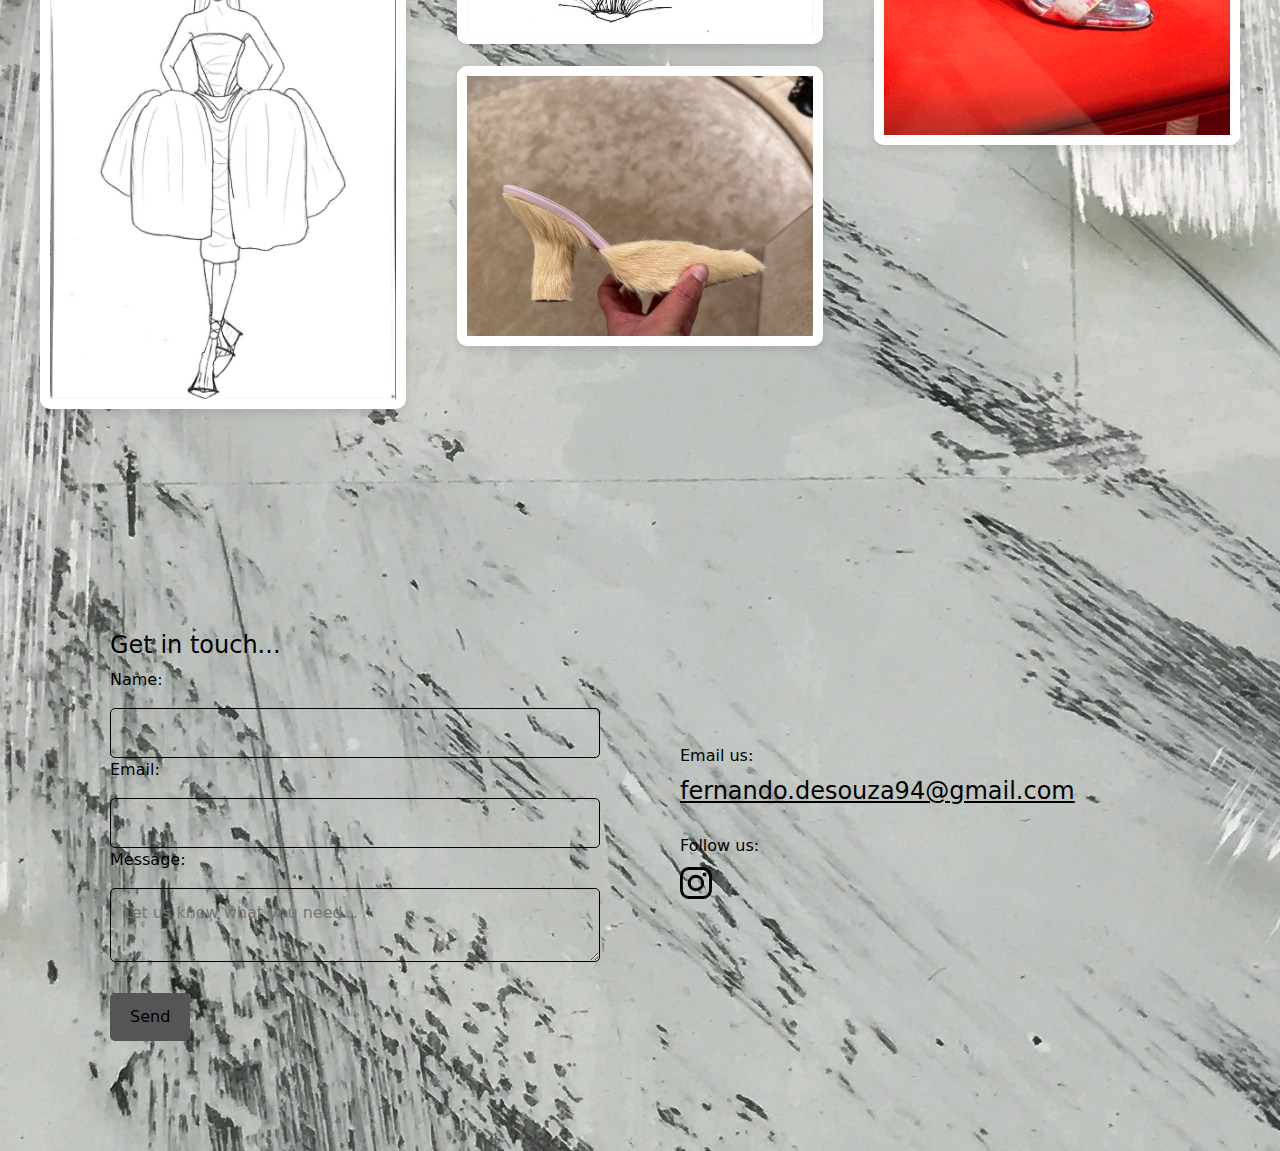
==== commit c60f0247: "photos updated" ====
--- a/index.html
+++ b/index.html
@@ -38,14 +38,18 @@
   <h1>Work...</h1>
 </div>
 <div class="masonry-gallery">
-  <div class="masonry-item"><img src="mediaPint/ayo-ogunseinde-UqT55tGBqzI-unsplash.jpg" alt=""></div>
-  <div class="masonry-item"><img src="mediaPint/tanya-layko-QINaeQQHghQ-unsplash.jpg" alt=""></div>
-  <div class="masonry-item"><img src="mediaPint/clem-onojeghuo-HpEDSZukJqk-unsplash.jpg" alt=""></div>
-  <div class="masonry-item"><img src="mediaPint/karina-tess-H14pfhlfr24-unsplash.jpg" alt=""></div>
-  <div class="masonry-item"><img src="mediaPint/happy-face-emoji-mZ7ZsqrG4is-unsplash.jpg" alt=""></div>
-  <div class="masonry-item"><img src="mediaPint/malicki-m-beser-PKMvkg7vnUo-unsplash.jpg" alt=""></div>
-  <div class="masonry-item"><img src="mediaPint/naeim-jafari--VNyN-lZ1pE-unsplash.jpg" alt=""></div>
-  <div class="masonry-item"><img src="mediaPint/ben-scott-bCnM5P0gcpY-unsplash.jpg" alt="   "></div>
+  <div class="masonry-item"><img src="mediaPint/redDressPhoto.jpg" alt=""></div>
+  <div class="masonry-item"><img src="mediaPint/logo collections.jpg" alt=""></div>
+  <div class="masonry-item"><img src="mediaPint/float dress.png" alt=""></div>
+  <div class="masonry-item"><img src="mediaPint/sketchOne.jpg" alt=""></div>
+  <div class="masonry-item"><img src="mediaPint/Untitled design.png" alt=""></div>
+  <div class="masonry-item"><img src="mediaPint/Head_piece.jpg" alt=""></div>
+  <div class="masonry-item"><img src="mediaPint/sketchTwo.jpg" alt=""></div>
+  <div class="masonry-item"><img src="mediaPint/shoeHair.jpg" alt=""></div>
+  <div class="masonry-item"><img src="mediaPint/flower dress.png" alt=""></div>
+  <div class="masonry-item"><img src="mediaPint/blackDress.JPG" alt=""></div>
+  <div class="masonry-item"><img src="mediaPint/limeDress.JPG" alt=""></div>
+  <div class="masonry-item"><img src="mediaPint/clbShoes.jpg" alt=""></div>
 </div>
 
 <!-- contact  -->
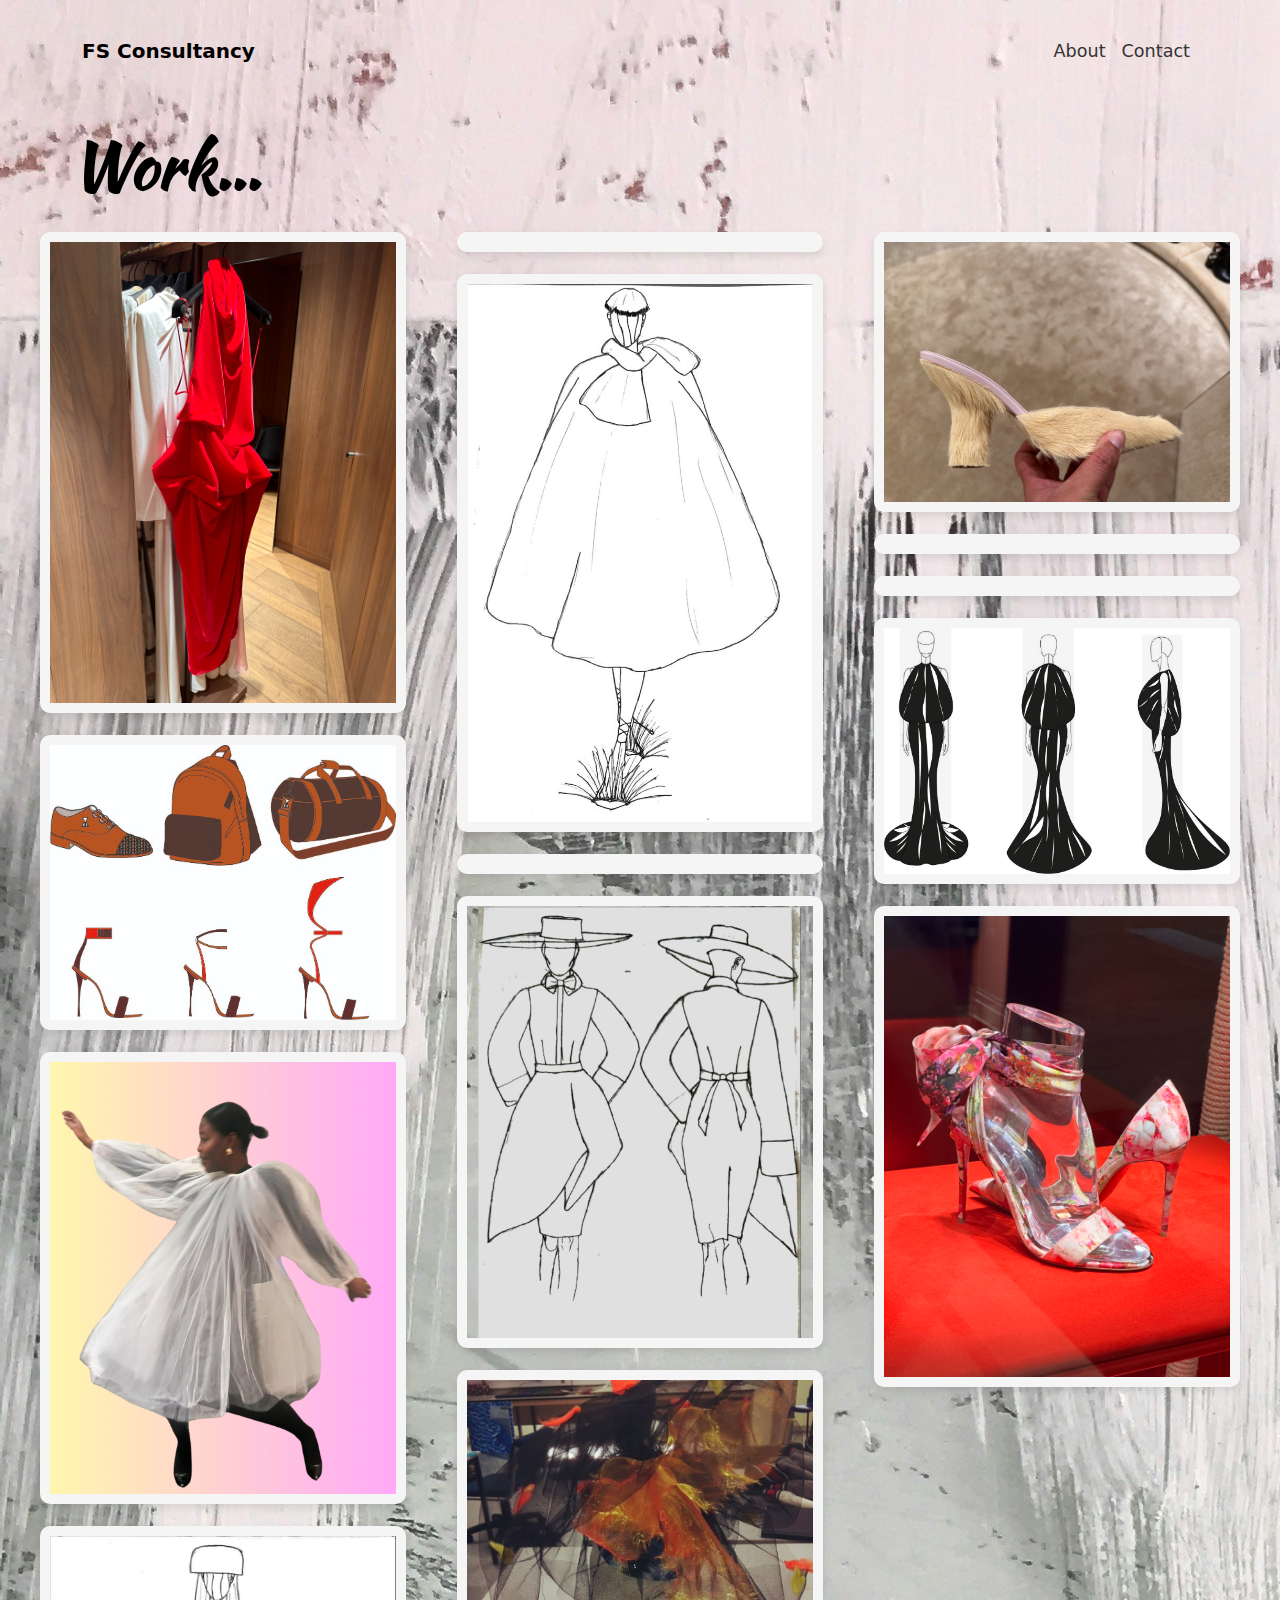
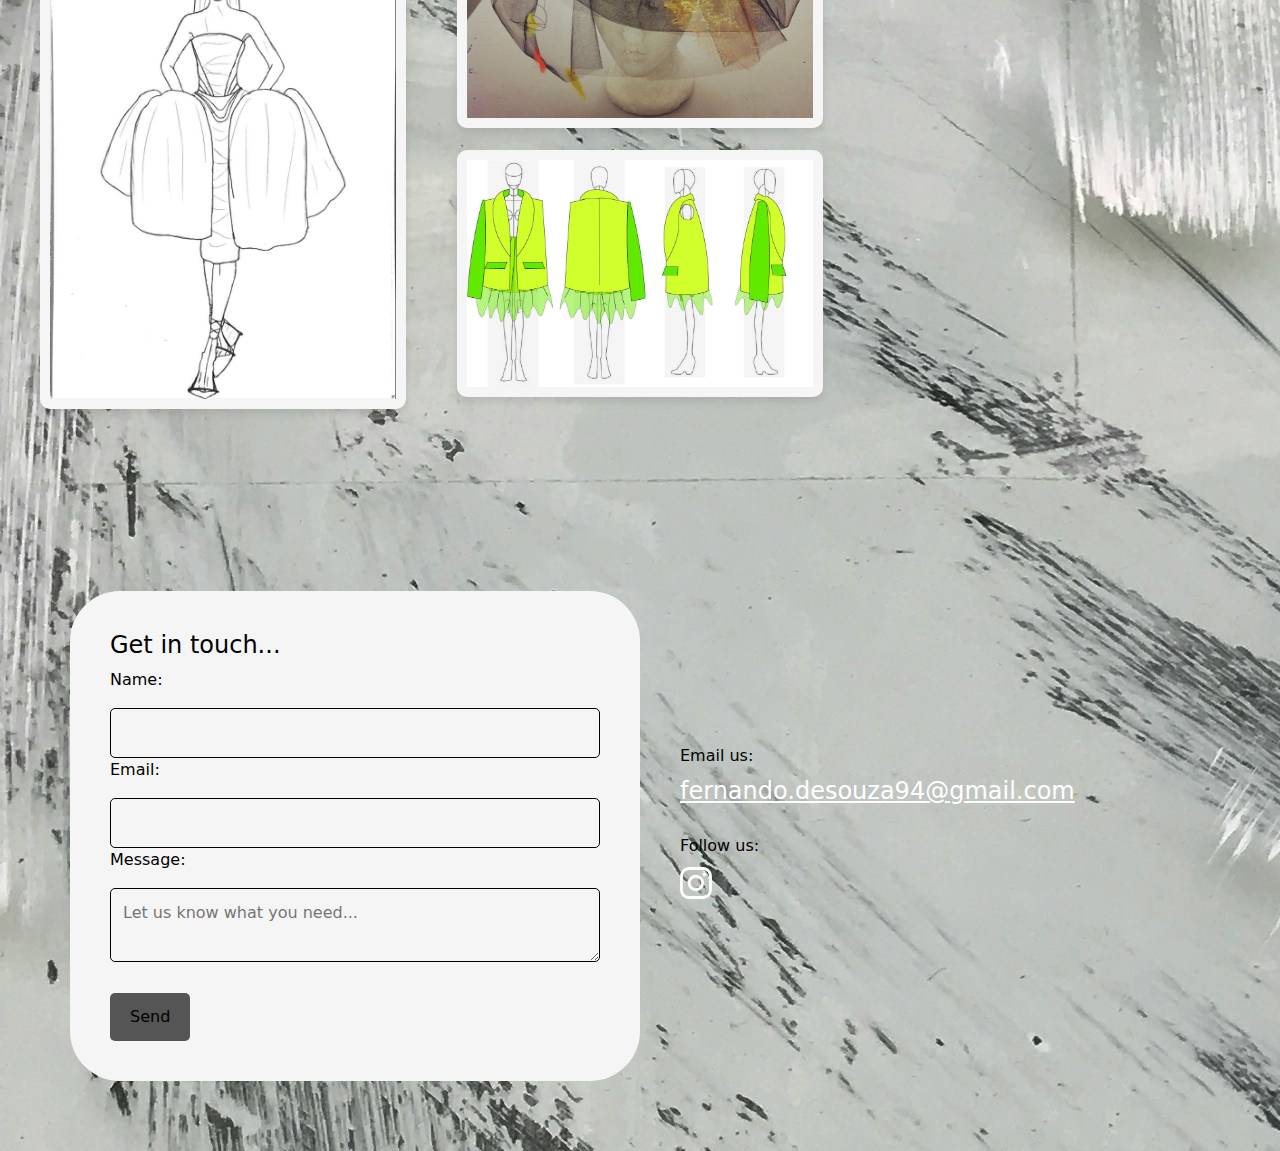
==== commit 3905e506: "slight edits" ====
--- a/index.html
+++ b/index.html
@@ -41,14 +41,20 @@
   <div class="masonry-item"><img src="mediaPint/redDressPhoto.jpg" alt=""></div>
   <div class="masonry-item"><img src="mediaPint/logo collections.jpg" alt=""></div>
   <div class="masonry-item"><img src="mediaPint/float dress.png" alt=""></div>
-  <div class="masonry-item"><img src="mediaPint/sketchOne.jpg" alt=""></div>
+  <div class="masonry-item"><img src="mediaPint/sketchOne.jpg" alt=""></div>  
+  <div class="masonry-item"><img src="mediaPint/leapord print boots.jpg" alt=""></div>
+      <!-- end of column one -->
+      <div class="masonry-item"><img src="mediaPint/sketchTwo.jpg" alt=""></div>  
+  <div class="masonry-item"><img src="mediaPint/featherDress.jpg" alt=""></div>
   <div class="masonry-item"><img src="mediaPint/Untitled design.png" alt=""></div>
   <div class="masonry-item"><img src="mediaPint/Head_piece.jpg" alt=""></div>
-  <div class="masonry-item"><img src="mediaPint/sketchTwo.jpg" alt=""></div>
+  <div class="masonry-item"><img src="mediaPint/limeDress.JPG" alt=""></div>
+    <!-- end of column two  -->
   <div class="masonry-item"><img src="mediaPint/shoeHair.jpg" alt=""></div>
   <div class="masonry-item"><img src="mediaPint/flower dress.png" alt=""></div>
+  <div class="masonry-item"><img src="mediaPint/scarperlli.jpg" alt=""></div>
   <div class="masonry-item"><img src="mediaPint/blackDress.JPG" alt=""></div>
-  <div class="masonry-item"><img src="mediaPint/limeDress.JPG" alt=""></div>
+  
   <div class="masonry-item"><img src="mediaPint/clbShoes.jpg" alt=""></div>
 </div>
 
--- a/stylesheet.css
+++ b/stylesheet.css
@@ -86,8 +86,9 @@
 
 .masonry-item img {
   width: 100%;
+
   display: block;
-  border: 10px solid white; 
+  border: 10px solid whitesmoke; 
   border-radius: 10px; 
   box-shadow: 0px 4px 8px rgba(0, 0, 0, 0.1);
   transition: transform 0.3s ease-in-out;
@@ -128,7 +129,7 @@
 }
 
 .contactForm {
-  background-color: transparent; 
+  background-color: whitesmoke; 
   border-radius: 50px;
   padding: 40px;
   width: 50%;
@@ -172,7 +173,7 @@
 .ourContact p,
 .ourContact a {
   font-size: 1.5em;
-  color: black; 
+  color: white; 
   margin-bottom: 3vh;
 }
 
@@ -197,7 +198,7 @@
   align-items: center;
   width: 32px; 
   height: 32px;
-  color: black;
+  color: white;
 }
 
 @media (max-width: 768px) {
